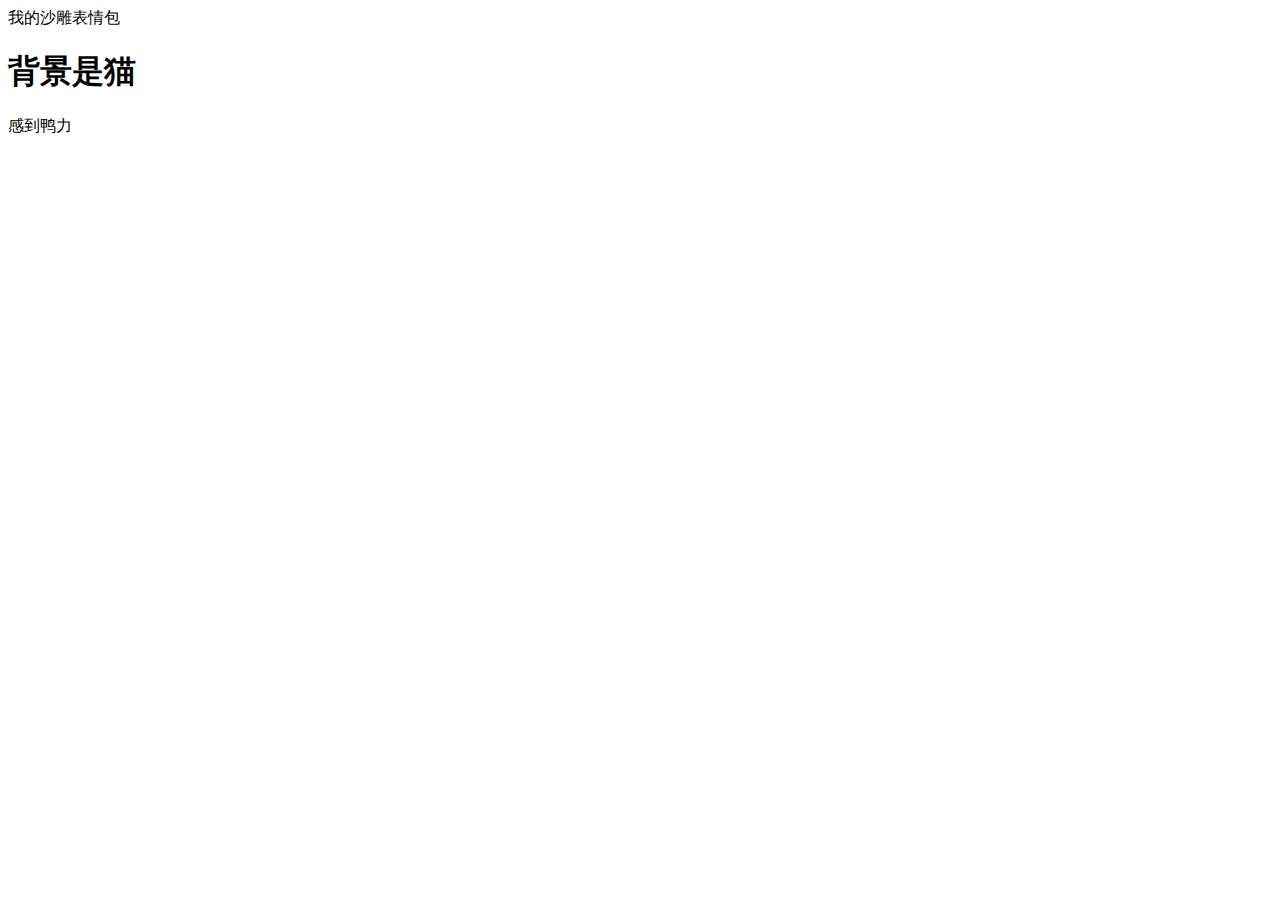
==== index.html @ d3c9bcba "Create index.html" ====
<!DOCTYPE html>
<style type="text/css">
  body{
    background-image:url(./images/微信图片_201901081343014.jpg);
    }
</style>
<html>
<head>
  <tittle>我的沙雕表情包</tittle>
</head>
<body>
  <h1>背景是猫</h1>
  <p>感到鸭力</p>
</body>
</html>
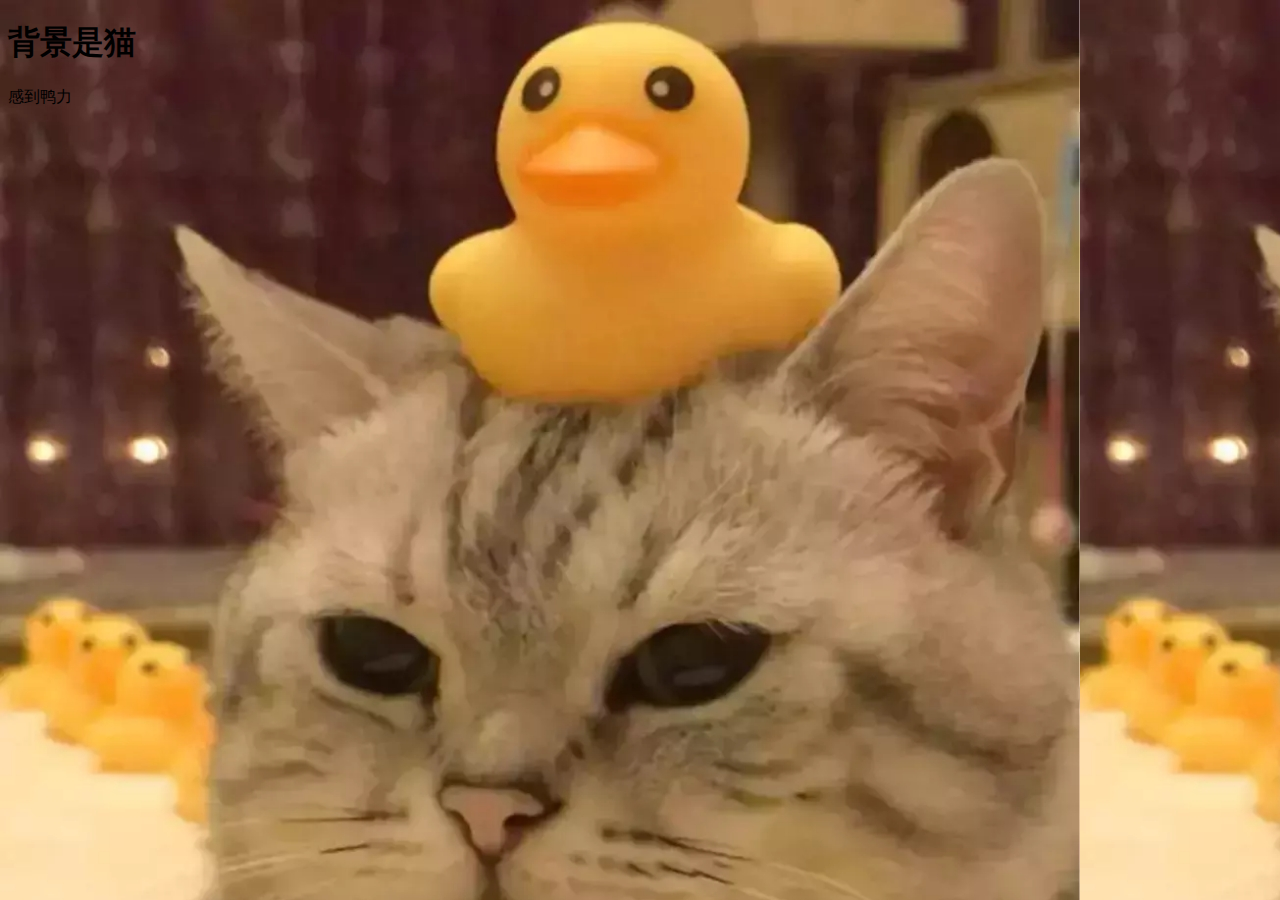
==== commit 4c032c60: "Update index.html" ====
--- a/index.html
+++ b/index.html
@@ -1,15 +1,16 @@
 <!DOCTYPE html>
-<style type="text/css">
-  body{
-    background-image:url(./images/微信图片_201901081343014.jpg);
-    }
-</style>
 <html>
 <head>
-  <tittle>我的沙雕表情包</tittle>
+    <title>我的沙雕表情包</title>
+    <style type="text/css">
+        body{
+            background-image:url(./practice001/images/微信图片_201901081343014.jpg);
+        }
+    </style>
 </head>
 <body>
   <h1>背景是猫</h1>
   <p>感到鸭力</p>
 </body>
 </html>
+  
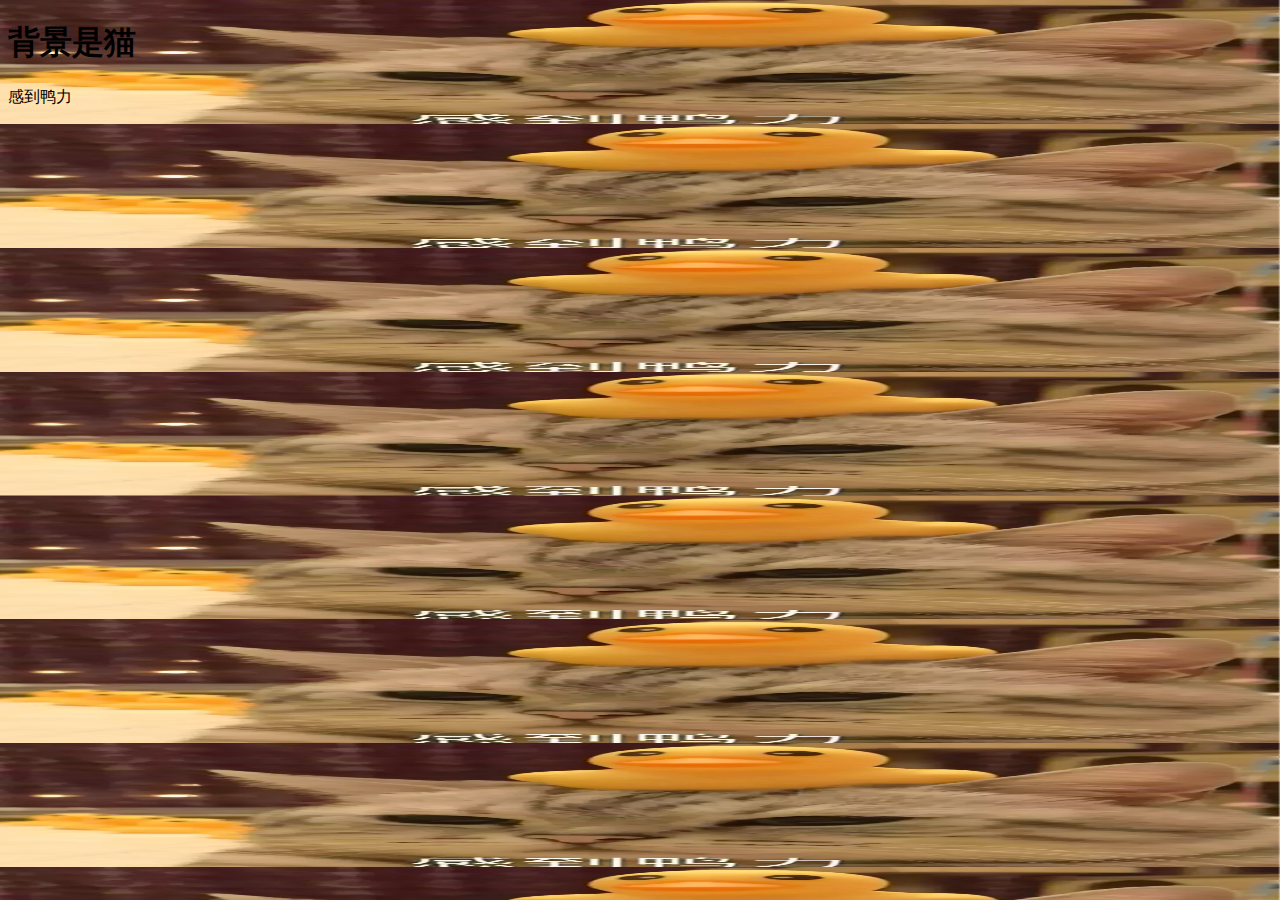
==== commit 43a89c9c: "Update index.html" ====
--- a/index.html
+++ b/index.html
@@ -5,6 +5,8 @@
     <style type="text/css">
         body{
             background-image:url(./practice001/images/微信图片_201901081343014.jpg);
+            background-size:100% 100%;
+            height:100%;
         }
     </style>
 </head>
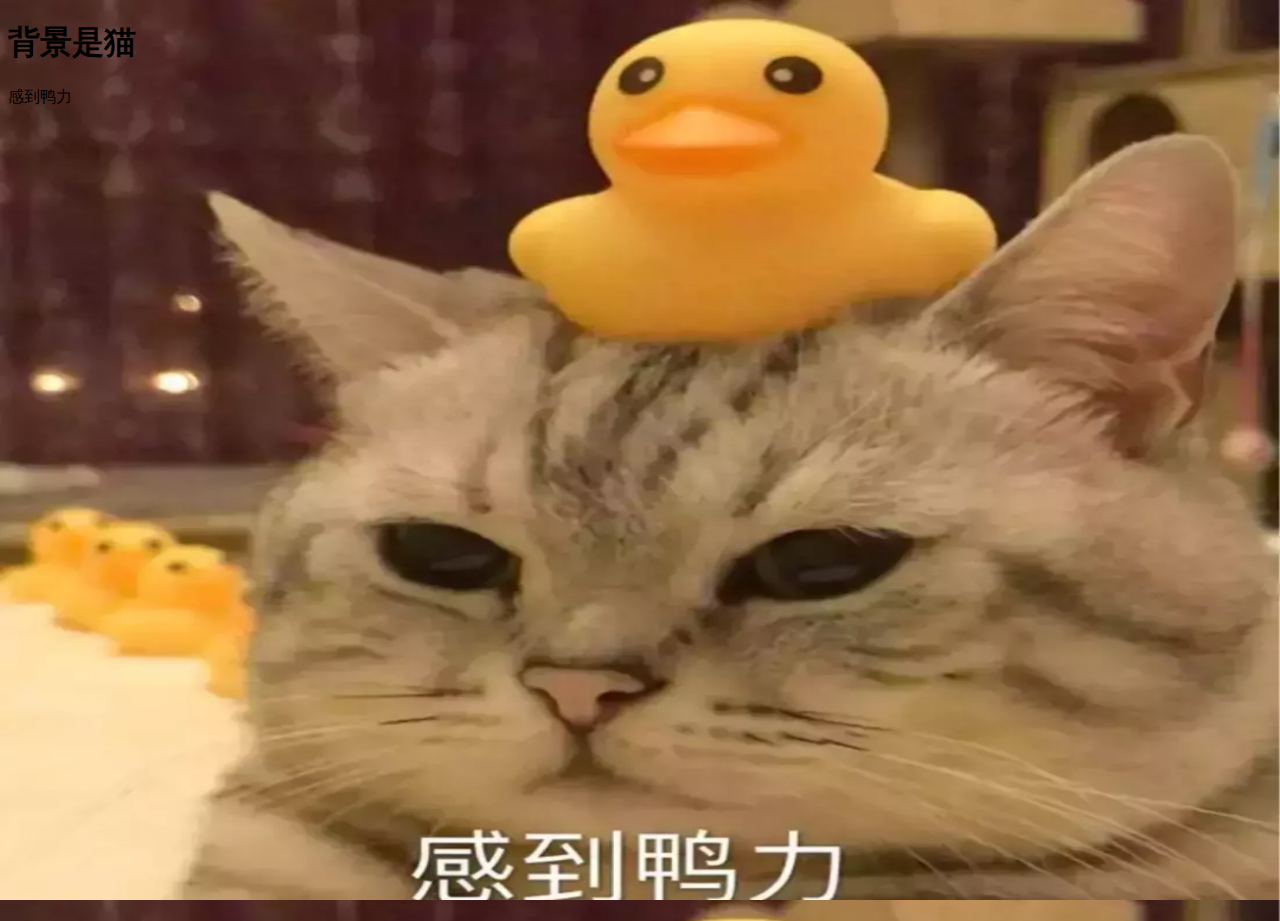
==== commit 07bd365b: "Update index.html" ====
--- a/index.html
+++ b/index.html
@@ -8,6 +8,9 @@
             background-size:100% 100%;
             height:100%;
         }
+        html{
+            height:100%;
+        }
     </style>
 </head>
 <body>
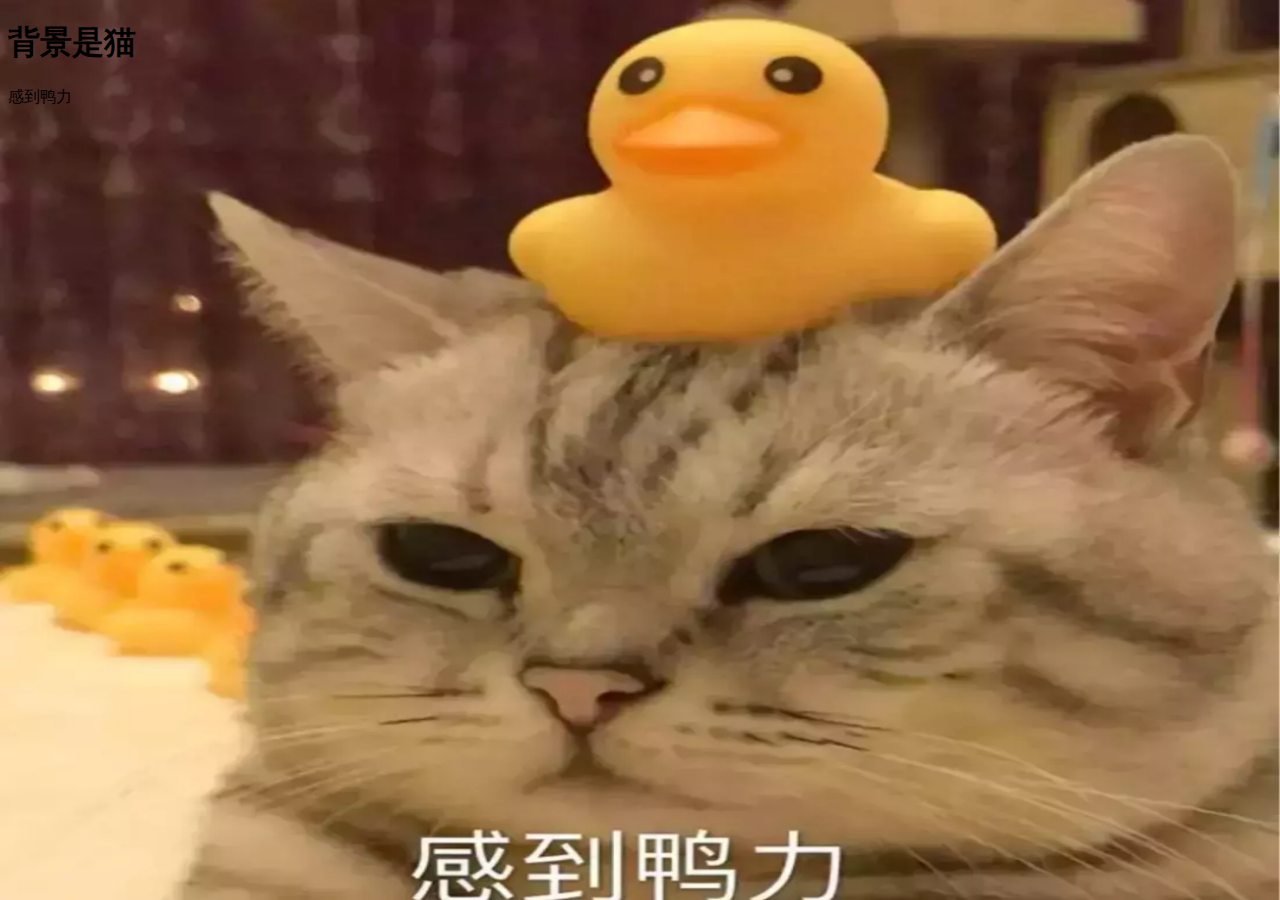
==== commit 4e75e3f8: "Update index.html" ====
--- a/index.html
+++ b/index.html
@@ -6,7 +6,7 @@
         body{
             background-image:url(./practice001/images/微信图片_201901081343014.jpg);
             background-size:100% 100%;
-            height:100%;
+            height:100;
         }
         html{
             height:100%;
